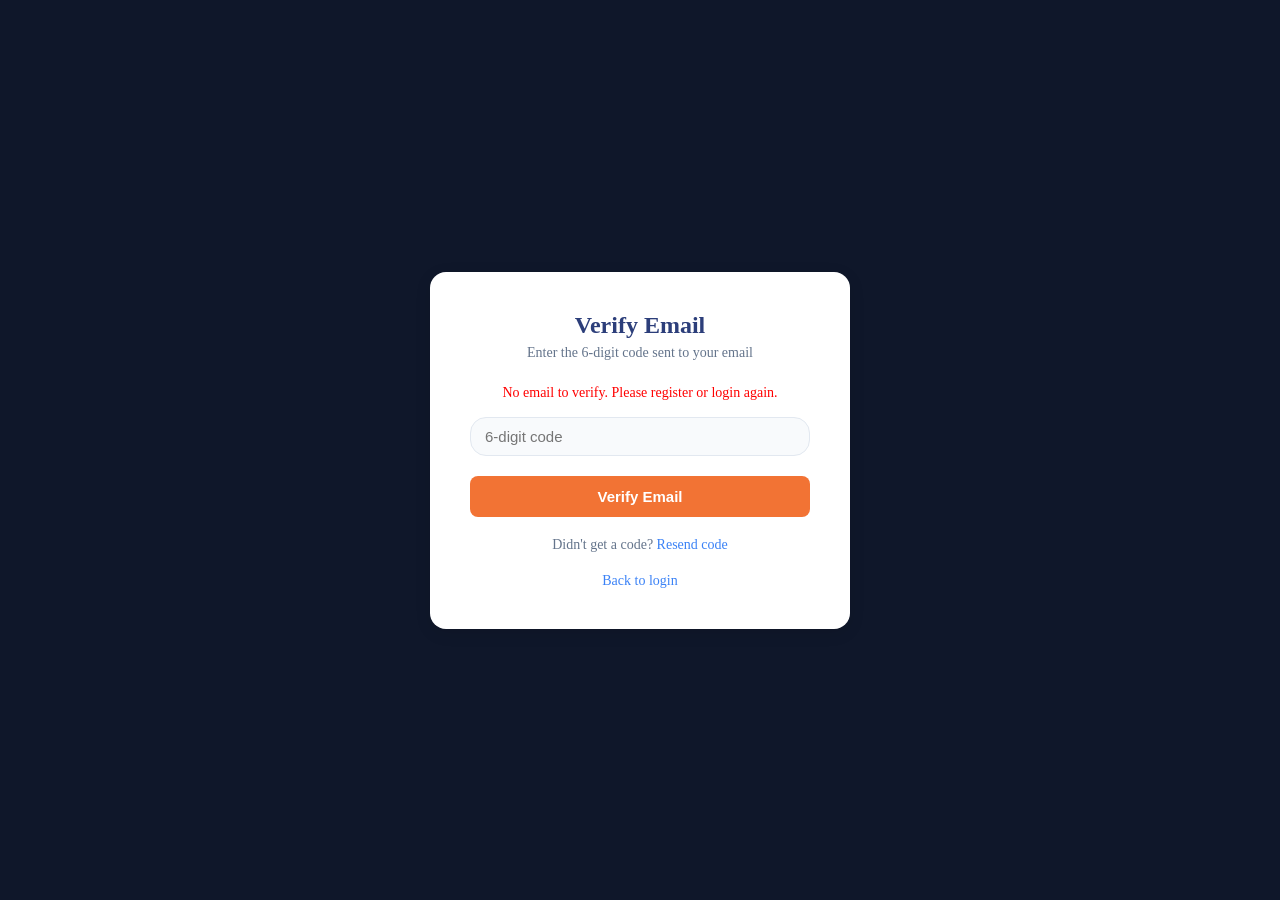
==== verify.html @ 770d8166 "Initial commit: Expense Tracker v3 full stack app" ====
<!DOCTYPE html>
<html lang="en">
<head>
    <meta charset="UTF-8">
    <meta name="viewport" content="width=device-width, initial-scale=1.0">
    <title>Verify Email | Expense Tracker</title>
    <link rel="stylesheet" href="style.css">
</head>
<body class="auth-page">

    <div class="auth-container">
        <div class="auth-card">
            <h1>Verify Email</h1>
            <p class="auth-subtitle" id="verify-subtitle">Enter the 6-digit code sent to your email</p>

            <div id="auth-message"></div>

            <div class="auth-form" id="otp-section">
                <input
                    type="text"
                    id="otp-input"
                    placeholder="6-digit code"
                    maxlength="6"
                    inputmode="numeric"
                    autocomplete="one-time-code"
                >

                <button type="button" id="btn-verify-otp">Verify Email</button>

                <p class="auth-link">
                    Didn't get a code?
                    <a href="#" id="btn-resend-otp">Resend code</a>
                </p>
            </div>

            <p class="auth-link">
                <a href="login.html">Back to login</a>
            </p>
        </div>
    </div>

    <script src="verify.js"></script>
</body>
</html>
---- style.css ----
* {
    margin: 0;
    padding: 0;
    box-sizing: border-box;
}


body{
    background-color: #F5F7FA;
    color: #2C3E7A;
    padding: 30px 20px;
    font-family: 'Times New Roman', Times, serif;
    background: #0f172a;
}



h1{
    color: white;
    font-size: 28px;
    font-weight: 700;
    margin-bottom: 24px;
    
}

h2{
    flex: 1;
    text-align: center;
    color: white;
    font-size: 24px;
    font-weight: 800;
    margin-bottom: 16px;
}

h3 {
    font-size: 13px;
    font-weight: bold;
    margin-bottom: 6px;
    margin-top: 5px;
    text-transform: uppercase;
    letter-spacing: 0.5px;
    
}

.top{
    display: flex;
    align-items: center;
    gap: 20px;
    
}

.main{
    display: flex;
    flex-direction: row;
    

}


input{
    display: block;
    width: 100%;
    padding: 10px 14px;
    margin-top: 12px;
    border: 1.5px solid #E2E8F0;
    border-radius: 1rem;
    font-size: 15px;
    font-family: 'Inter', sans-serif;
    color: #1E293B;
    background-color: #F8FAFC;
    outline: none;
    transition: border-color 0.2s;
}

input:focus {
    border-color: #3B82F6;
    background-color: #FFFFFF;
}


input[readonly] {
    background-color: #F1F5F9;
    color: #94A3B8;
    cursor: not-allowed;
}



button {
    border-radius: 1rem;
    padding: 10px 20px;
    font-size: 14px;
    font-weight: 500;
    color: white;
    font-family: 'Inter', sans-serif;
    border: none;
    cursor: pointer;
    transition: background-color 0.2s, transform 0.1s;
    background-color: rgb(34, 27, 40);
}


button:hover {
    transform: translateY(-1px);
}

button:active {
    transform: translateY(0);
}

button:hover{
    cursor: pointer;
    background-color: rgb(81, 76, 76);

    
}

#expense-form button[type="submit"] {
   background-color: #2C3E7A;
    color: white;
    width: 70%;
    margin-top: 16px;
    padding: 12px;
    font-size: 15px;}


#expense-form button[type="submit"]:hover {
    background-color: #3B82F6;
}

#expense-form{
    background-color: #FFFFFF;
    border-radius: 16px;
    padding: 24px;
    width: 380px;
    margin-right: 30px;
    box-shadow: 0 2px 8px rgba(0, 0, 0, 0.08);

    
}

.add-btn{
   
    margin-top: 10px;
    margin-left: 50px;
   
}



.card{
    
    background-color: #EFF6FF;
    border-radius: 1rem;
    padding: 14px;
    border-left: 4px solid #3B82F6;
    min-height: 90px;

}

.card p {
    font-size: 18px;
    font-weight: 700;
    color: #2C3E7A;
    margin-top: 20px;
    text-align: center;
   
}


#dashboard{
    

    background-color: #FFFFFF;
    border-radius: 16px;
    padding: 20px;
    display: grid;
    grid-template-columns: repeat(3, 1fr);
    gap: 12px;
    box-shadow: 0 2px 8px rgba(0, 0, 0, 0.08);
    width: 650px;
    
}

.summary-card{
    background-color:white;
    max-width: 200px;
    width: 400px;
    border-radius: 1rem;
    margin-right: 50px;
    padding-left: 15px;
    border-left: 4px solid #3B82F6;
    border-right: 4px solid #3B82F6;
    max-height: 400px;
    /* overflow-y: auto; */
    font-size: 20px;

}

#expense-table{
    width: 100%;
    border-collapse: collapse;
    background-color: #FFFFFF;
    border-radius: 16px;
    overflow: hidden;
    box-shadow: 0 2px 8px rgba(0, 0, 0, 0.08);
    margin-top: 10px;

}

th {
    background-color: #2C3E7A;
    color: #FFFFFF;
    padding: 14px 16px;
    text-align: left;
    font-size: 13px;
    font-weight: 600;
    letter-spacing: 0.5px;
    text-transform: uppercase;
}

tr:last-child td {
    border-bottom: none;
}

tr:hover td {
    background-color: #EFF6FF;
}


td {
    padding: 12px 16px;
    font-size: 14px;
    border-bottom: 1px solid #F1F5F9;
    color: #1E293B;
    text-align: left;
}

#expense-body{
    
    justify-content: center;
}



.btn-update {
    background-color: #3B82F6;
    color: white;
    width: 90px;
    margin-right: 6px;
}

.btn-update:hover {
    background-color: #2563EB;
}

.btn-delete {
    background-color: #DC2626;
    color: white;
    width: 90px;
}

.btn-delete:hover {
    background-color: #B91C1C;
}

.hidden{
    display: none;
}


.search-btn,
.filter-btn {
    background-color: #2C3E7A;
    color: white;
    width: 100px;
    margin-left: 8px;

}

.search-btn:hover,
.filter-btn:hover {
    background-color: #3B82F6;
}

.reset-btn {
    background-color: #2C3E7A;
    color: white;
    width: 200px;
    margin-left: 80px;
}

.reset-btn:hover {
    background-color: #3B82F6;
}


#btn-confirm-update {
    background-color: #16A34A;
    color: white;
    margin-top: 12px;
    margin-right: 8px;
}

#btn-confirm-update:hover {
    background-color: #15803D;
}

#btn-cancel-update {
    background-color: #64748B;
    color: white;
    margin-top: 12px;
}

#btn-cancel-update:hover {
    background-color: #475569;
}



#message-box {
    position: fixed;
    top: 20px;
    right: 20px;
    z-index: 9999;
    padding: 14px 20px;
    border-radius: 10px;
    font-size: 20px;
    font-weight: 500;
    min-width: 250px;
    max-width: 350px;
    box-shadow: 0 4px 12px rgba(0, 0, 0, 0.15);
    display: none;
    transition: opacity 0.3s ease;
}


#update-section {
    background-color: #FFFFFF;
    border-radius: 16px;
    padding: 20px;
    margin-bottom: 20px;
    box-shadow: 0 2px 8px rgba(0, 0, 0, 0.08);
    border-left: 4px solid #3B82F6;
    max-width: 500px;
}

#update-section h3 {
    color: #2C3E7A;
    font-size: 16px;
    font-weight: 600;
    margin-bottom: 4px;
    text-transform: none;
    letter-spacing: 0;
}


#search-box {
    display: flex;
    align-items: center;
    flex-wrap: wrap;
    gap: 4px;
    margin-bottom: 20px;
    background-color: #FFFFFF;
    padding: 16px;
    border-radius: 12px;
    box-shadow: 0 2px 8px rgba(0, 0, 0, 0.08);
}


#search-box input {
    margin-top: 0;
    width: 220px;
    flex-shrink: 0;
}


.amount {
    font-weight: 600;
    color: #2C3E7A;
}

#charts-section {
    margin-top: 30px;
    margin-bottom: 30px;
    background-color: #FFFFFF;
    border-radius: 16px;
    padding: 24px;
    box-shadow: 0 2px 8px rgba(0, 0, 0, 0.08);
}

#charts-section h2 {
    color: #2C3E7A;
    margin-bottom: 20px;
    text-align: left;
}

.charts-grid {
    display: grid;
    grid-template-columns: repeat(3, 1fr);
    gap: 20px;
    width: 100%;
}

.chart-card {
    background-color: #F8FAFC;
    border-radius: 12px;
    padding: 16px;
    border: 1px solid #E2E8F0;
    width: 100%;
    height: 300px;              
    position: relative;        
    overflow: hidden;
}

.chart-card h3 {
    color: #2C3E7A;
    font-size: 13px;
    font-weight: 600;
    margin-bottom: 12px;
    text-transform: uppercase;
    letter-spacing: 0.5px;
}

.chart-card canvas {
    position: absolute;         
    top: 45px;                 
    left: 0;
    width: 100% !important;
    height: calc(100% - 45px) !important;
}

.chart-card:nth-child(2) {
    height: 350px;
    display: flex;
    flex-direction: column;
    align-items: center;
}

.chart-card:nth-child(2) canvas {
    position: relative;
    top: 0;
    left: 0;
    width: 280px;
    height: 280px;
}

/* /*AUTH PAGES  */
.auth-page {
    display: flex;
    justify-content: center;
    align-items: center;
    min-height: 100vh;
    background-color: #0f172a;
    padding: 20px;
}

.auth-container {
    width: 100%;
    max-width: 420px;
}

.auth-card {
    background-color: #FFFFFF;
    border-radius: 16px;
    padding: 40px;
    box-shadow: 0 4px 16px rgba(0, 0, 0, 0.1);
}

.auth-card h1 {
    color: #2C3E7A;
    font-size: 24px;
    text-align: center;
    margin-bottom: 6px;
}

.auth-subtitle {
    color: #64748B;
    text-align: center;
    font-size: 14px;
    margin-bottom: 24px;
}

.auth-form input {
    display: block;
    width: 100%;
    margin-top: 12px;
}

.auth-form button {
    width: 100%;
    margin-top: 20px;
    padding: 12px;
    background-color: #f27334;
    color: white;
    font-size: 15px;
    font-weight: 600;
    border-radius: 8px;
}

.auth-form button:hover {
    background-color: #3B82F6;
}

.auth-link {
    text-align: center;
    margin-top: 20px;
    font-size: 14px;
    color: #64748B;
}

.auth-link a {
    color: #3B82F6;
    text-decoration: none;
    font-weight: 500;
}

.auth-link a:hover {
    text-decoration: underline;
}

#auth-message {
    font-size: 14px;
    font-weight: 500;
    min-height: 20px;
    text-align: center;
    margin-bottom: 12px;
}


.user-info {
    display: flex;
    align-items: center;
    gap: 12px;
}

#user-email {
    font-size: 14px;
    color: white;
}

#btn-logout {
    background-color: #DC2626;
    color: white;
    width: auto;
    padding: 8px 16px;
    font-size: 13px;
}

#admin-link{
    background-color: #DC2626;
    color: white;
    width: auto;
    padding: 8px 16px;
    font-size: 13px;
    text-decoration: none;
    border-radius: 1rem;
}

#btn-logout,.admin-link:hover {
    background-color: #B91C1C;
}


.password-wrapper {
    position: relative;
    width: 100%;
    margin-top: 12px;
}

.password-wrapper input {
    width: 100%;
    margin-top: 0;
    padding-right: 44px;
}

.eye-icon {
    position: absolute;
    right: 14px;
    top: 50%;
    transform: translateY(-50%);
    cursor: pointer;
    font-size: 16px;
    color: #64748B;
    user-select: none;
}

.eye-icon:hover {
    color: #2C3E7A;
}
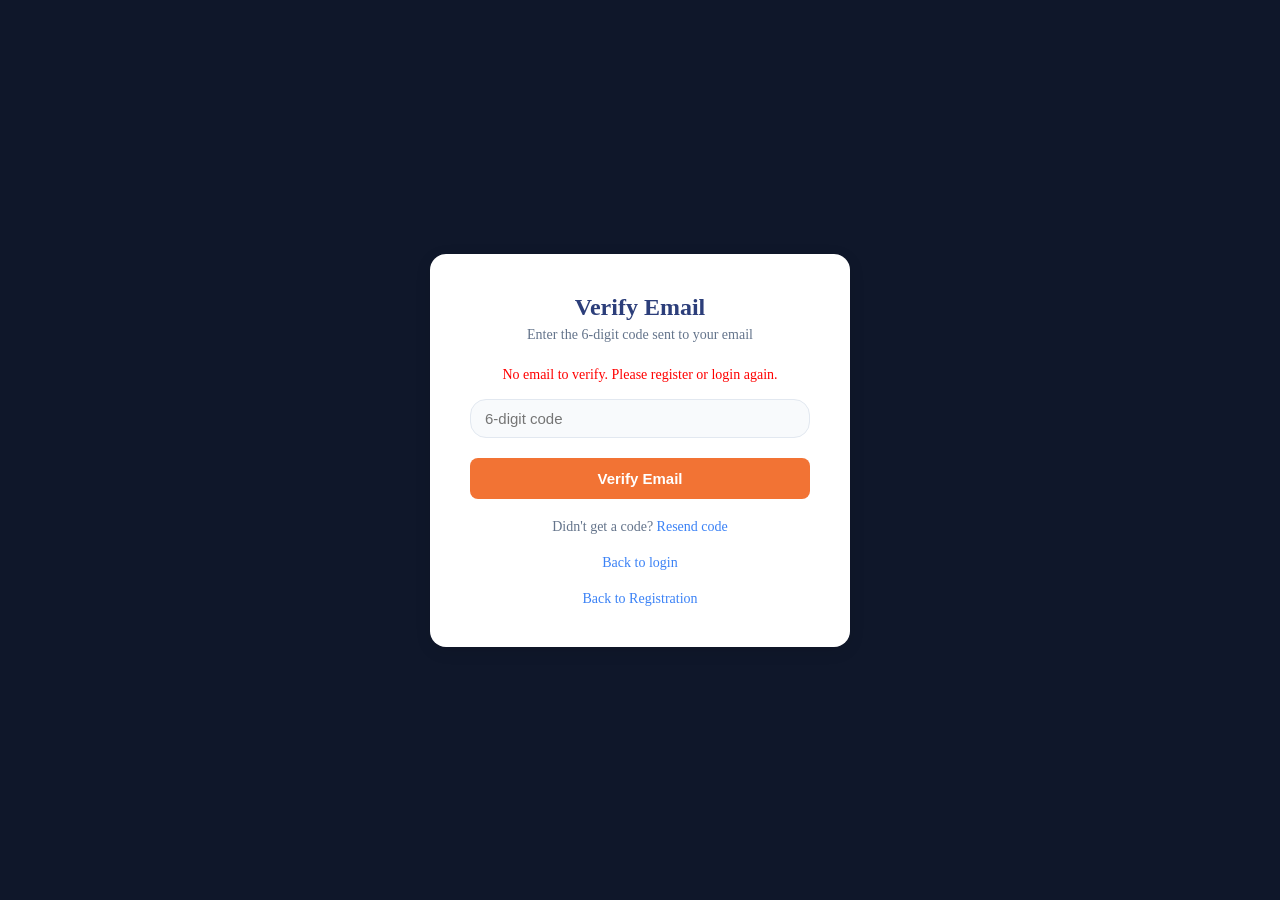
==== commit 49878907: "Polishing" ====
--- a/verify.html
+++ b/verify.html
@@ -36,6 +36,9 @@
             <p class="auth-link">
                 <a href="login.html">Back to login</a>
             </p>
+            <p class="auth-link">
+                <a href="register.html">Back to Registration</a>
+            </p>
         </div>
     </div>
 
